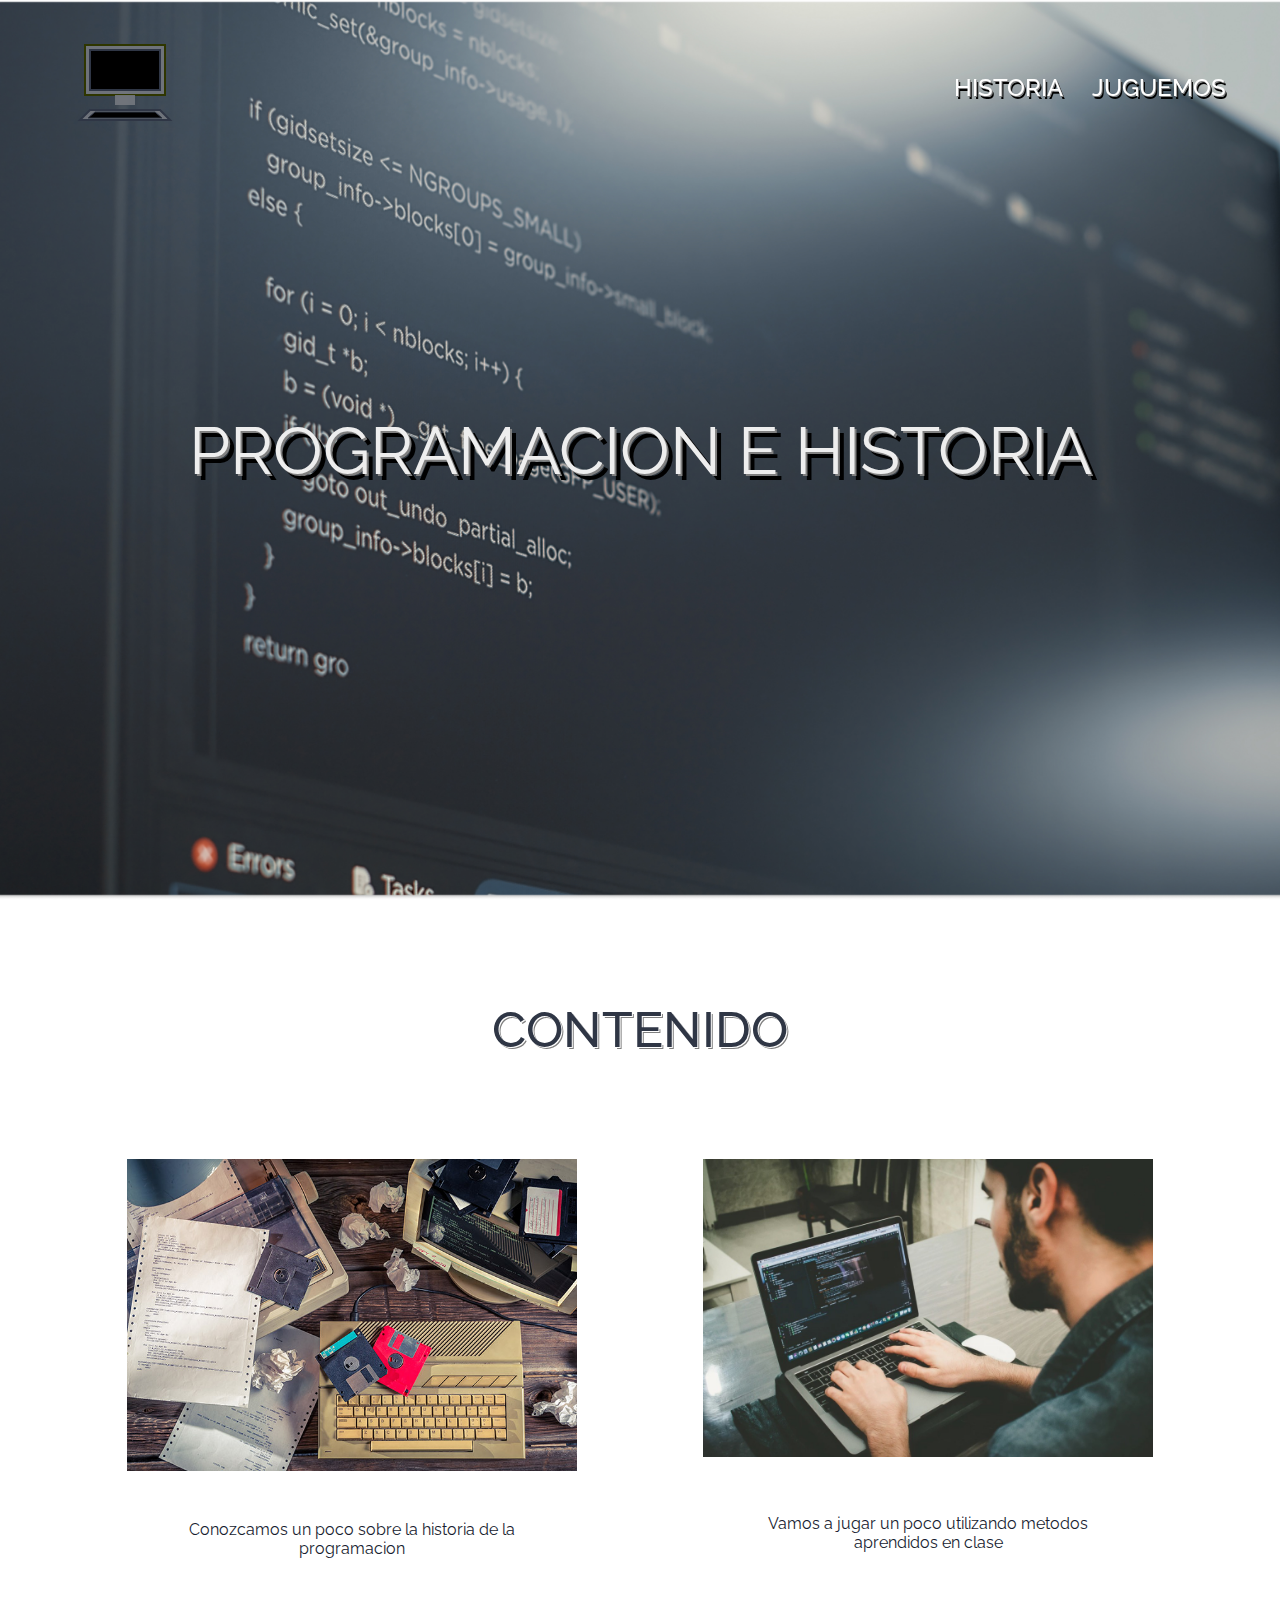
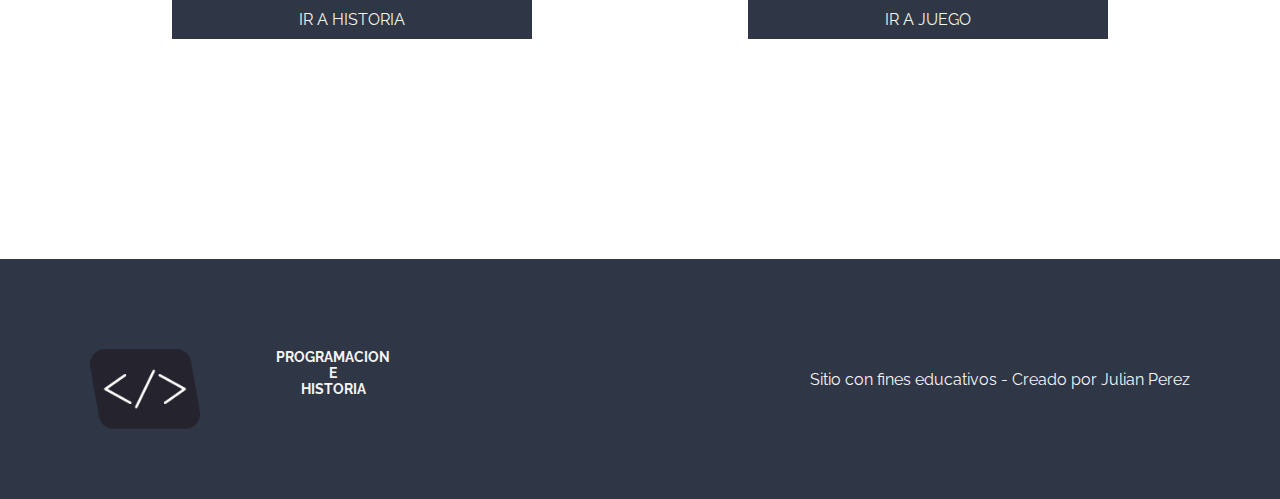
==== INDEX.HTML @ 717824a9 "primer comentario" ====
<!DOCTYPE html>
<html lang="en">
<head>
    <meta charset="UTF-8">
    <meta name="viewport" content="width=device-width, initial-scale=1.0">
    <link rel="stylesheet" href="./style.css">
    <link rel="icon" href="./IMAGENES/logo.png" >
    <title>Proyecto-Final</title>
</head>
<body class="body-day" onscroll="navChange()">  
    
    <nav>
        <p style="position: absolute; top: 15px;background-color:#2F3645 ;padding: 0px 10px;"></p>
        <a href='/'>
        
            <svg  width="200" height="90" >
                <rect x="45" y="5" width="80" height="50"  class="mon1" fill="#767a81de" stroke="#2F3600" stroke-width="2"></rect>
                <rect x="50" y="10" width="70" height="40"  class="mon2" fill="#000000" stroke="#2F3645" stroke-width="2"></rect>
                <rect x="75" y="55" width="20" height="10"  class="mon1" fill="#767a81de" strok="#2F3645" stroke-width="2"></rect>

                <polygon points="50 70,120 70 ,130 80,40 80" fill="#767a81de" strok="#2F3645" stroke-width="2" class="mon1" stroke="#2F3645" stroke-width="2"></polygon>
                <polygon points="55 72,115 72  ,122 78,48 78" fill="#000000" class="mon2" stroke="#2F3645" ></polygon>

                <line x1="55" y1="19" x2="100" y2="19" stroke="transparent" stroke-width="3" class="cod"></line>
                <line x1="55" y1="24" x2="100" y2="24" stroke="transparent" stroke-width="3" class="cod"></line>
                <line x1="55" y1="29" x2="70" y2="29" stroke="" stroke-width="3" class="cod"></line>

                <line x1="55" y1="33" x2="115" y2="33" stroke="transparent" stroke-width="3" class="cod"></line>
                <line x1="55" y1="38" x2="115" y2="38" stroke="transparent" stroke-width="3" class="cod"></line>
            </svg>
            </a>

        <ul class="menu">
            <li class="item-menu"><a class='item-link' href='./historia.html'>HISTORIA</a></li>
            <li class="item-menu"><a class='item-link' href='./poneraprueba.html'>JUGUEMOS</a></li>
        
        </ul>
    </nav>
<header>
        <h1 class="titulo-blanco">PROGRAMACION E HISTORIA</h1> 
        
    </header>

    
    <main>

        <h2>CONTENIDO</h2>   
        <section class="cont-padre">
            
                <div class="card">
                    <img class="img-card" src="./IMAGENES/historia-programacion.jpg" alt="imagen=producto">
                    <p class="desc-card">Conozcamos un poco sobre la historia de la programacion </p>
                    <a class='boton-ver' href='/historia' style='color:#F0F5E4'>Ir a Historia</a>
                </div>

                    <div class="card">
                        <img class="img-card" src="./IMAGENES/img2.jpg" alt="imagen=producto">
                        <p class="desc-card">Vamos a jugar un poco utilizando metodos aprendidos en clase</p>
                        <a class='boton-ver' href='/poneraprueba' style='color:#F0F5E4'>Ir a juego</a>
                    </div>
                    
        </section>

</main>

<footer>
        <div class="footer-left">
        <img class="logo" src="./IMAGENES/logo.png" alt="logo">
            <h3 class="titulo-blanco titulo-foot">PROGRAMACION <br> E <br> HISTORIA </h3>
        </div>
        <div>Sitio con fines educativos - Creado por Julian Perez</div>
    </footer>

    <script src="./script1.js"></script>
</body>
</html>
---- style.css ----
@import url('https://fonts.googleapis.com/css2?family=Raleway:ital,wght@0,100..900;1,100..900&display=swap');

:root{
    --colorLight:#FFFFFF;
    --colorDark:#2F3645;
    --colorDarkTransparent:#2f3645b3;
    --colorDarkTransparent2:#767a81de;
}
*{
    font-family: "Raleway", sans-serif;
    margin: 0;
    padding: 0;
    box-sizing: border-box;
}

p{
    color: var(--colorLight);
}




nav{
    
    z-index: 4;
    position: fixed;
    top: 0;
    display: flex;
    justify-content: space-between;
    align-items: center;
    width: 100%;
    padding: 40px;
    transition: background-color 1s;
}
.fondoNav{
    background-color: var(--colorLight);

}
.fondoNav>ul>li>a{
    color: var(--colorDark);
    text-shadow: 1px 1px white, 2px 3px gray;
}
.tema{
    display: none;
}
.tema-block{
    display: block;
}
.menu{
 display: flex;
 width: 300px;
 justify-content: space-around;
}
main{
    padding: 100px 20px;
}
.item-menu{
 list-style-type: none;
 
}
.item-link{
    text-decoration: none;
    font-size: 1.5em;
    font-weight: 500;
    color: #FFFFFF;
    text-shadow: 1px 1px gray, 2px 3px black;
}
.botonesVideo{
    box-shadow: 2px 2px grey;
    padding: 10px 15px;
    text-decoration: none;
    background-color: var(--colorLight);
    color:var(--colorDark) ;
    font-weight: 300;
    border: 1px solid var(--colorDark);
    
}
.item-menu:hover{
    transform: translate(3px, 2px);
}
.item-menu:hover > .item-link{
    text-shadow:0.5px 0.5px var(--colorDark) ;
}

.flexItem{
 display: block;
}


.mon1{
    animation: part_1 ease-in 10s  ;
    animation-iteration-count:1 ;
    }
    
.mon2{
animation: part_2 ease-in 10s  ;
animation-iteration-count:1 ;
}
line.cod{
    animation-name: showCode;
    animation-delay: 3s;
    animation-duration: 3s;
    animation-fill-mode: forwards;
}
@keyframes part_1{
    0% {
    transform: translate(0,-10px);
    opacity:0;}
    20% {
    transform: translate(0,-10px);
    opacity:0;}
    30% {
    transform: translate(0,0);
    opacity:1;}
    90% {
    transform: translate(0,0);
    opacity:1;}
    
    100% {
        transform: translate(0,0);
        opacity:1;}
}   
    

@keyframes part_2 {
    0% {
        transform: translate(0,-10px);
        opacity:0;}
        30% {
        transform: translate(0,-10px);
        opacity:0;}
        40% {
        transform: translate(0,0);
        opacity:1;}
        90% {
        transform: translate(0,0);
        opacity:1;}

        100% {
            transform:translate(0,0);
            opacity:1;}
        } 
        
@keyframes showCode {
    from{
        stroke: transparent;
    }
    to{
        stroke: green;
    }
    
}



header{
 background: url(./IMAGENES/fondo.jpg) 50% 0 fixed ;
 background-size: cover;
 height: 100vh;
 display: flex;
 flex-direction: column;
 align-items: center;
 justify-content: center;

}
#header-2{
    background-image: url(./IMAGENES/historia-programacion.jpg);

    position: relative;
    height: 70vh;
}
#header-3{
    background-image: url(./IMAGENES/img2.jpg);

    position: relative;
    height: 70vh;
}
.fondo-azul{
    background: rgba(47, 54, 69,0.7);
    width: 100%;
    display: flex;
    align-items: center;
    height: 100%;
    justify-content: center;
}
.espacio-titulo{
    padding: 80px 10px;
}
h1{
    font-weight: 400;
    font-size: calc(3em + 18px); 
    color: #eeeeee;
    text-shadow: 2px 2px #808080, 6px 6px black;
}
h2{
    text-shadow: 1px 1px white,2px 2px gray ;
    font-size:calc(2em + 18px) ; 
    font-weight: 500;
    text-align: center;
    color: var(--colorDark)
}
.titulo-blanco{
    text-align: center;
}

.cont-padre{
    margin: 100px 0px;
    width: 100%;
    display: flex;
    justify-content: space-evenly;
    gap: 20px;
}

.card{
width: 450px;
height: 500px;
gap: 40px;
background-color: var(--colorLight);
display: flex;
flex-direction: column;
justify-content: space-between;
align-items: center;
}

.desc-card{
width: 90%;
text-align: center;
height: 30px;
color:#181D31;
}

.img-card{
width: 100%;
margin: 0px;

}

.boton-ver{
    padding: 10px ;
    background-color: var(--colorDark);
    text-align: center;
    text-transform: uppercase;
    text-decoration: none;
    width: 80%;
    margin-bottom: 20px;
}

.boton-ver:active{
    box-shadow: 0px 0px darkgray;
    transform: translate(3px, 2px);
}


.logo{
    height: 80px;
}
footer{
    background: var(--colorDark);
    display: flex;
    justify-content: space-between;
    align-items: center;
    padding:  90px;
    color: #f5f5f5;
}

.footer-left{
display: flex;
justify-content: space-between;
width:300px;
height: 60px;
 
}

.titulo-foot{
    font-size: 14px;
}

.cont-historia{
    display: flex;
    flex-direction: column;
    justify-content: center;
    align-items: center;
    padding-top: 80px;
}
.card-hist{
    display: flex;
    justify-content: space-around;
    align-items: center;
    padding:80px 50px;
    gap: 20px;    
}
.card-text-section{
    display: flex;
    flex-direction: column;
    gap: 40px;
    justify-content: space-between;
    align-items: center;
    width: 80%;
}
.card-hist>img{
    width: 50%;
}
.text-hist{
    color: var(--colorDark);
}


.contenedorVideo{
    display: flex;
    flex-direction: column;
    justify-content: center;
    align-items: center;
    padding: 100px 0px;
    gap: 80px;

}
.barra{
    background-color:var(--colorDark);
    border-radius: 10px;
    padding: 20px 5px;
    display: flex;
    justify-content: space-between;
    align-items: center;
}
.botonera{
    display: flex;
    gap: 20px;
}
.container{
    padding: 5px;
    background-color: var(--colorDark);
    width: 70%;
}

#play,#pause{
width: 80px;
}


.botonesVideo:active{
    box-shadow: 0px 0px darkgray;
    transform: translate(3px, 2px);
}
#showTime{

    padding-right: 10px;
    font-family: Arial, Helvetica, sans-serif;
    color: white;


}



.card-prod{
width: 250px;
height: 480px;
}
.titulo-prod{
font-size: 20px;
}

.img-prod{
height: 221px;
}

.juego{
    display: flex;
    flex-direction: column;
    align-items: center;
}
.cajas{
    display: flex;
    flex-direction: row;
}
.caja{
    width: 275px;
    height: 400px;
    display: flex;
    border: 2px solid black;
    background-color: grey;
    text-align: center;
    justify-content: center;
    align-items: center;
}
.caja:hover{
    background-color: #1d1d1d;
    
}
.caja:hover>p{
    color: var(--colorLight);
}
#cajaimagenes{
    display: flex;
    flex-direction: row;
    gap: 10px;
    margin: 40px;
}
#imagen1,#imagen2,#imagen3{
    width: 275px;
    height: 400px;
}
.reinicio{
    display: flex;
    margin: auto;
    padding: 10px 100px;
    border: none;
    border-radius: 0px;
    background-color: var(--colorDark);
    color: var(--colorLight);
    text-transform: uppercase;
    font-weight: 300;
}
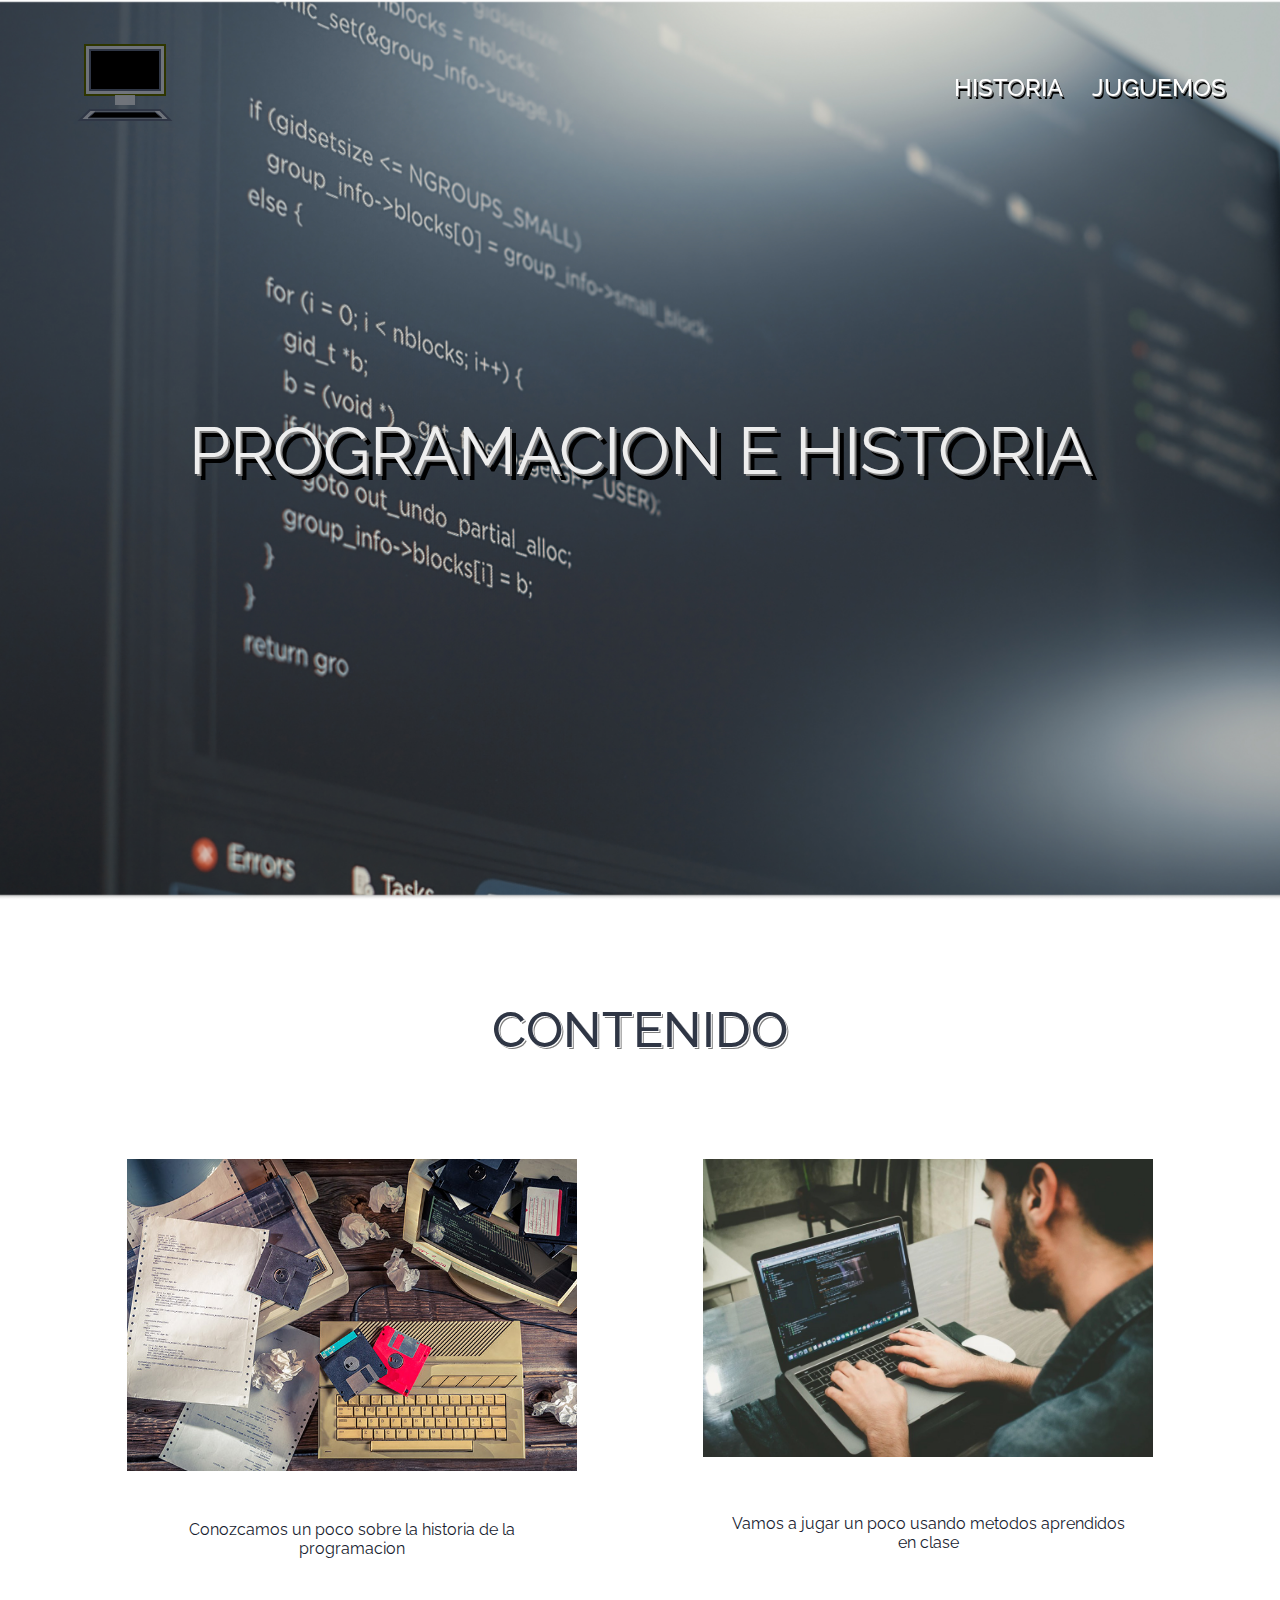
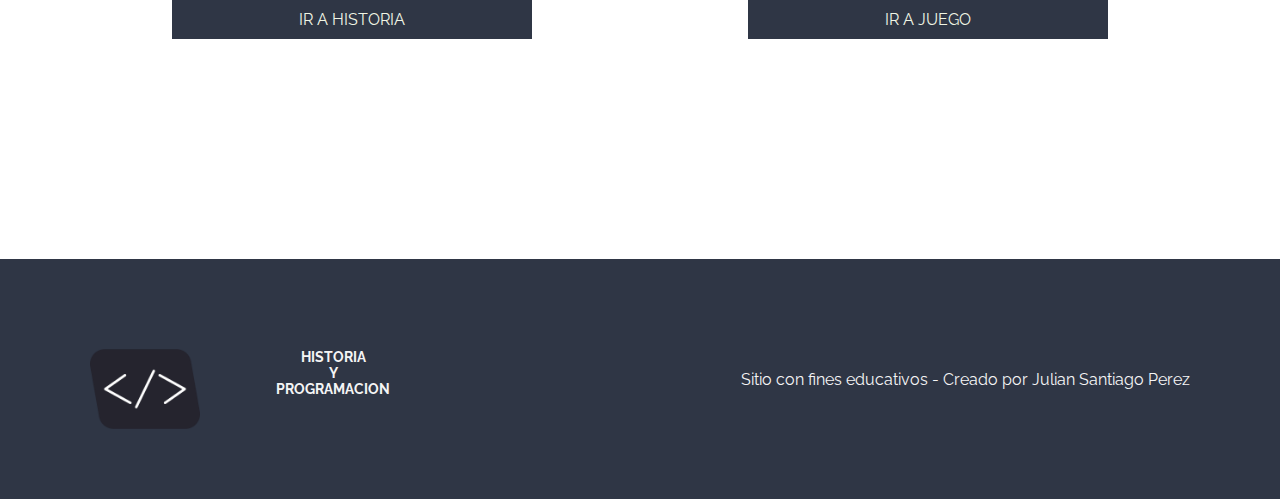
==== commit 8bcc9d78: "Update INDEX.HTML" ====
--- a/INDEX.HTML
+++ b/INDEX.HTML
@@ -55,7 +55,7 @@
 
                     <div class="card">
                         <img class="img-card" src="./IMAGENES/img2.jpg" alt="imagen=producto">
-                        <p class="desc-card">Vamos a jugar un poco utilizando metodos aprendidos en clase</p>
+                        <p class="desc-card">Vamos a jugar un poco usando metodos aprendidos en clase</p>
                         <a class='boton-ver' href='/poneraprueba' style='color:#F0F5E4'>Ir a juego</a>
                     </div>
                     
@@ -66,11 +66,11 @@
 <footer>
         <div class="footer-left">
         <img class="logo" src="./IMAGENES/logo.png" alt="logo">
-            <h3 class="titulo-blanco titulo-foot">PROGRAMACION <br> E <br> HISTORIA </h3>
+            <h3 class="titulo-blanco titulo-foot">HISTORIA <br> Y <br> PROGRAMACION</h3>
         </div>
-        <div>Sitio con fines educativos - Creado por Julian Perez</div>
+        <div>Sitio con fines educativos - Creado por Julian Santiago Perez</div>
     </footer>
 
     <script src="./script1.js"></script>
 </body>
-</html>+</html>
